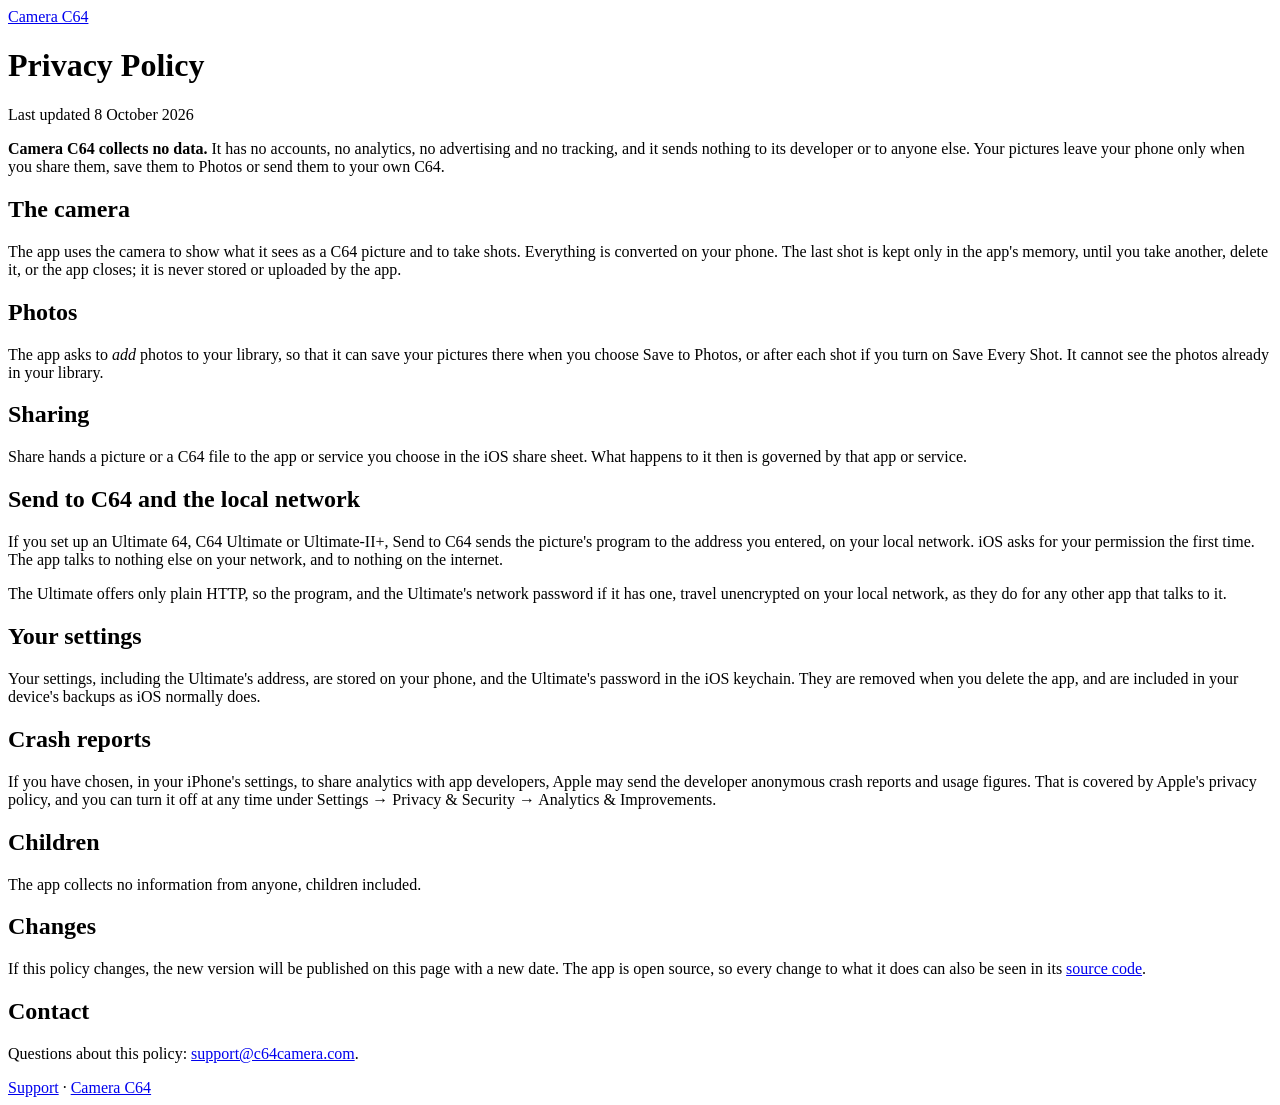
==== site/privacy/index.html @ d7c018ec "Support page and privacy policy for c64camera.com, linked from Settings The site folder holds the pa" ====
<!doctype html>
<html lang="en">
<head>
    <meta charset="utf-8">
    <meta name="viewport" content="width=device-width, initial-scale=1">
    <title>Privacy Policy – Camera C64</title>
    <link rel="stylesheet" href="/style.css">
</head>
<body>
<main>
    <header><a href="/">Camera C64</a></header>
    <h1>Privacy Policy</h1>
    <p class="date">Last updated 8 October 2026</p>

    <p class="summary"><strong>Camera C64 collects no data.</strong> It has no accounts, no analytics, no advertising and no tracking, and it sends nothing to its developer or to anyone else. Your pictures leave your phone only when you share them, save them to Photos or send them to your own C64.</p>

    <h2>The camera</h2>
    <p>The app uses the camera to show what it sees as a C64 picture and to take shots. Everything is converted on your phone. The last shot is kept only in the app's memory, until you take another, delete it, or the app closes; it is never stored or uploaded by the app.</p>

    <h2>Photos</h2>
    <p>The app asks to <em>add</em> photos to your library, so that it can save your pictures there when you choose Save to Photos, or after each shot if you turn on Save Every Shot. It cannot see the photos already in your library.</p>

    <h2>Sharing</h2>
    <p>Share hands a picture or a C64 file to the app or service you choose in the iOS share sheet. What happens to it then is governed by that app or service.</p>

    <h2>Send to C64 and the local network</h2>
    <p>If you set up an Ultimate 64, C64 Ultimate or Ultimate-II+, Send to C64 sends the picture's program to the address you entered, on your local network. iOS asks for your permission the first time. The app talks to nothing else on your network, and to nothing on the internet.</p>
    <p>The Ultimate offers only plain HTTP, so the program, and the Ultimate's network password if it has one, travel unencrypted on your local network, as they do for any other app that talks to it.</p>

    <h2>Your settings</h2>
    <p>Your settings, including the Ultimate's address, are stored on your phone, and the Ultimate's password in the iOS keychain. They are removed when you delete the app, and are included in your device's backups as iOS normally does.</p>

    <h2>Crash reports</h2>
    <p>If you have chosen, in your iPhone's settings, to share analytics with app developers, Apple may send the developer anonymous crash reports and usage figures. That is covered by Apple's privacy policy, and you can turn it off at any time under Settings → Privacy &amp; Security → Analytics &amp; Improvements.</p>

    <h2>Children</h2>
    <p>The app collects no information from anyone, children included.</p>

    <h2>Changes</h2>
    <p>If this policy changes, the new version will be published on this page with a new date. The app is open source, so every change to what it does can also be seen in its <a href="https://github.com/tomconte/CameraC64">source code</a>.</p>

    <h2>Contact</h2>
    <p>Questions about this policy: <a href="mailto:support@c64camera.com">support@c64camera.com</a>.</p>

    <footer><a href="/support/">Support</a> · <a href="/">Camera C64</a></footer>
</main>
</body>
</html>
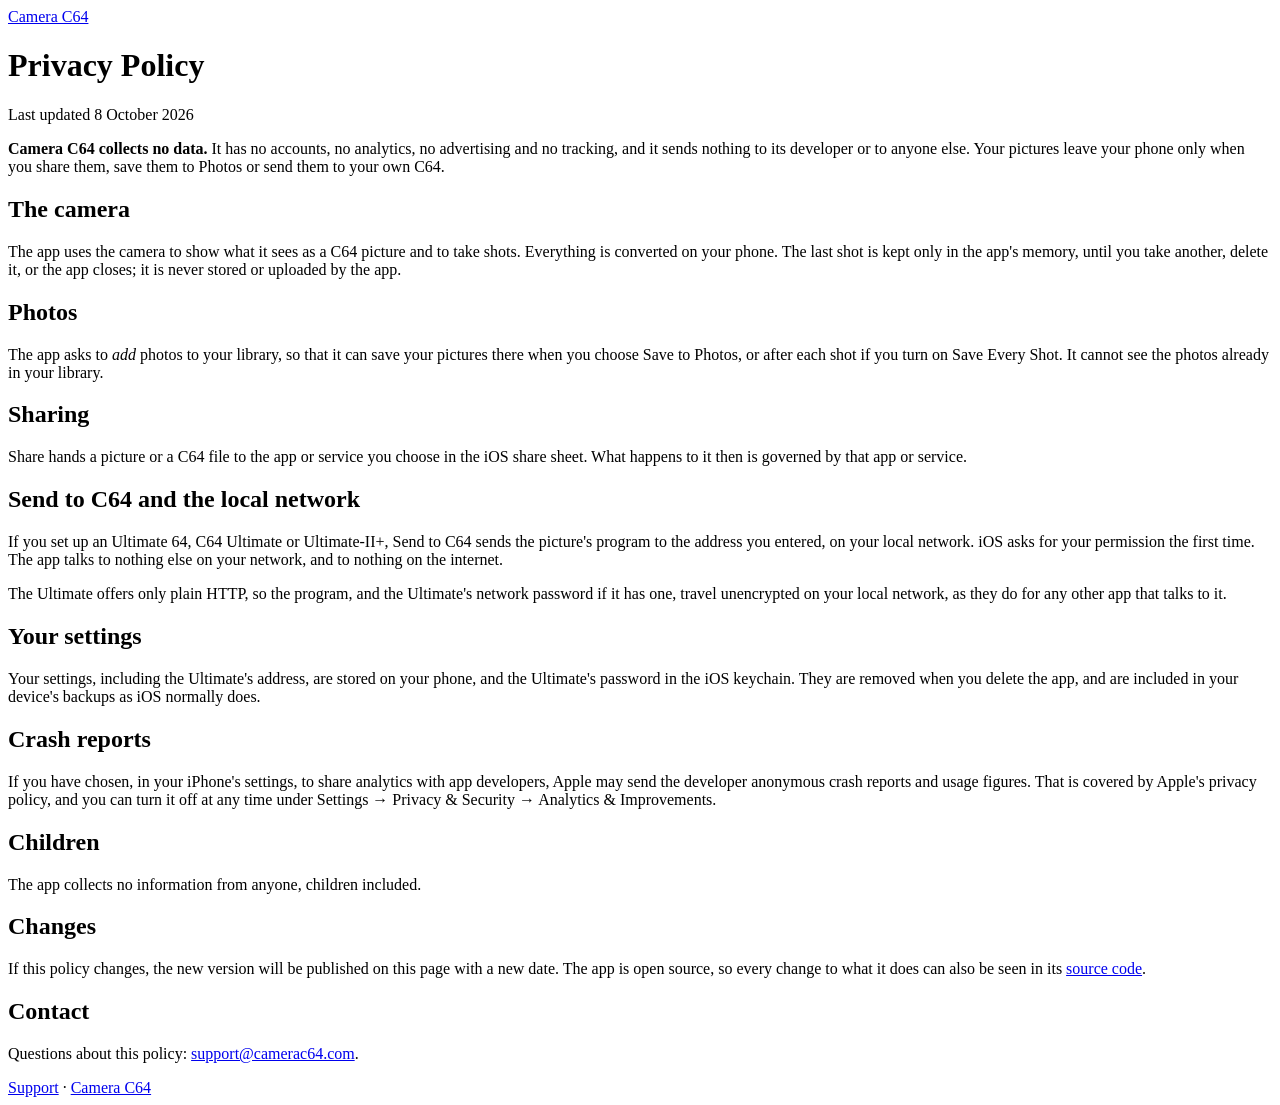
==== commit a64061a9: "Move the website to camerac64.com, to match the app's name Co-Authored-By: Claude Opus 5.5 <noreply@" ====
--- a/site/privacy/index.html
+++ b/site/privacy/index.html
@@ -40,7 +40,7 @@
     <p>If this policy changes, the new version will be published on this page with a new date. The app is open source, so every change to what it does can also be seen in its <a href="https://github.com/tomconte/CameraC64">source code</a>.</p>
 
     <h2>Contact</h2>
-    <p>Questions about this policy: <a href="mailto:support@c64camera.com">support@c64camera.com</a>.</p>
+    <p>Questions about this policy: <a href="mailto:support@camerac64.com">support@camerac64.com</a>.</p>
 
     <footer><a href="/support/">Support</a> · <a href="/">Camera C64</a></footer>
 </main>
